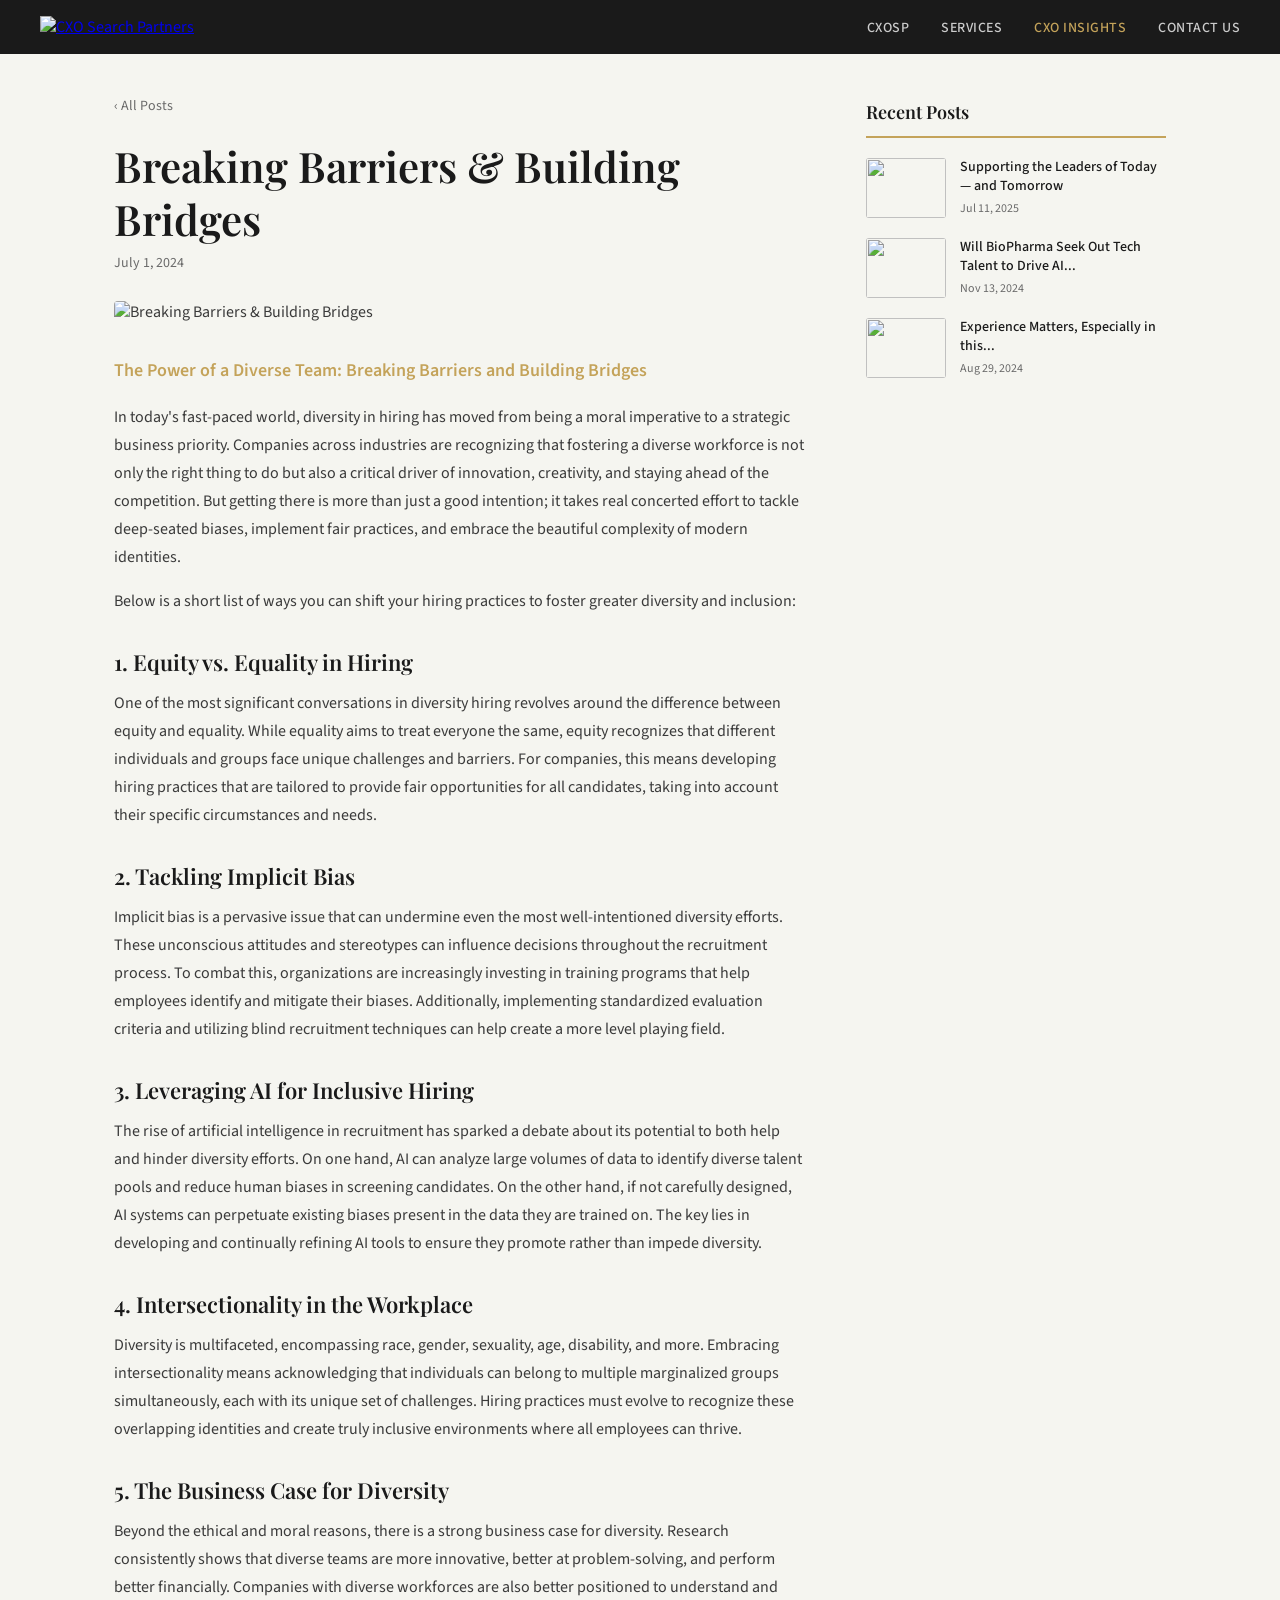
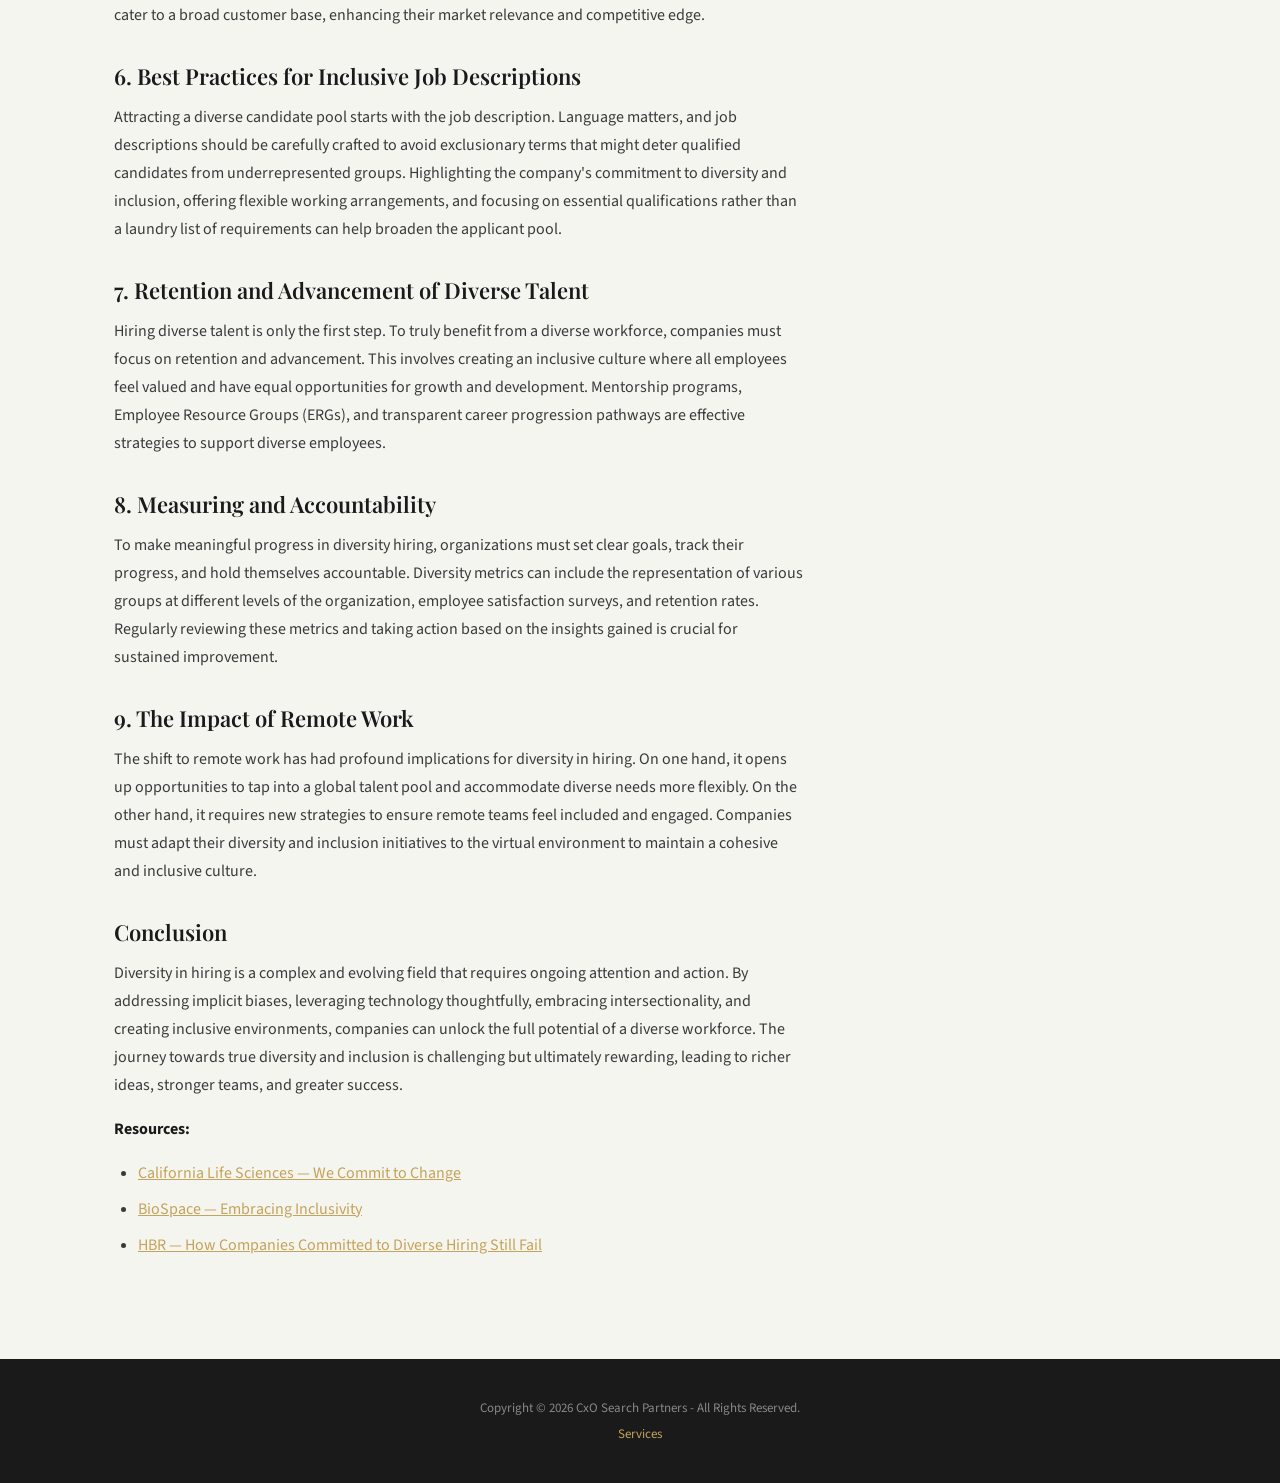
==== breaking-barriers-and-building-bridges.html @ 1664b2f3 "Add files via upload" ====
<!DOCTYPE html>
<html lang="en">
<head>
<meta charset="UTF-8">
<meta name="viewport" content="width=device-width, initial-scale=1.0">
<title>Breaking Barriers &amp; Building Bridges | CxO Search Partners</title>
<link rel="preconnect" href="https://fonts.googleapis.com">
<link href="https://fonts.googleapis.com/css2?family=Playfair+Display:wght@400;600;700&family=Source+Sans+3:wght@300;400;500;600&display=swap" rel="stylesheet">
<style>
  :root {
    --gold:#C4A35A; --dark:#1a1a1a; --text:#3a3a3a;
    --text-light:#6a6a6a; --bg:#f5f5f0; --white:#fff; --border:#e0ddd5;
  }
  *{margin:0;padding:0;box-sizing:border-box}
  body{font-family:'Source Sans 3',sans-serif;background:var(--bg);color:var(--text)}

  nav{background:var(--dark);padding:16px 40px;display:flex;align-items:center;justify-content:space-between;position:sticky;top:0;z-index:100}
  nav .logo img{height:50px}
  nav ul{list-style:none;display:flex;gap:32px}
  nav ul a{color:#ccc;text-decoration:none;font-size:14px;font-weight:500;letter-spacing:.5px;text-transform:uppercase;transition:color .2s}
  nav ul a:hover,nav ul a.active{color:var(--gold)}

  .container{max-width:1100px;margin:0 auto;padding:40px 24px 80px;display:grid;grid-template-columns:1fr 300px;gap:60px}
  .back{display:inline-block;color:var(--text-light);text-decoration:none;font-size:14px;margin-bottom:24px;transition:color .2s}
  .back:hover{color:var(--gold)}

  article h1{font-family:'Playfair Display',serif;font-size:clamp(28px,4vw,42px);font-weight:600;color:var(--dark);line-height:1.25;margin-bottom:8px}
  .date{font-size:14px;color:var(--text-light);margin-bottom:28px}
  .hero-img{width:100%;border-radius:4px;margin-bottom:32px;display:block}

  article h2{font-family:'Playfair Display',serif;font-size:22px;font-weight:600;color:var(--dark);margin:32px 0 12px}
  article h3{font-size:17px;font-weight:600;color:var(--dark);margin:24px 0 8px}
  article p{font-size:16px;line-height:1.75;margin-bottom:16px;color:var(--text)}
  article strong{color:var(--dark)}
  article em{font-style:italic}
  article ul,article ol{margin:12px 0 20px 24px;font-size:16px;line-height:1.75}
  article li{margin-bottom:8px}
  article a{color:var(--gold);text-decoration:underline}
  article .subtitle{font-size:18px;font-weight:600;color:var(--gold);margin-bottom:16px}

  /* SIDEBAR */
  aside{position:sticky;top:100px;align-self:start}
  aside h3{font-family:'Playfair Display',serif;font-size:18px;font-weight:600;color:var(--dark);margin-bottom:20px;padding-bottom:12px;border-bottom:2px solid var(--gold)}
  .recent-post{display:flex;gap:14px;text-decoration:none;color:inherit;margin-bottom:20px;transition:opacity .2s}
  .recent-post:hover{opacity:.8}
  .recent-post img{width:80px;height:60px;object-fit:cover;border-radius:3px;flex-shrink:0}
  .rp-title{font-size:14px;font-weight:500;color:var(--dark);line-height:1.35}
  .rp-date{font-size:12px;color:var(--text-light);margin-top:4px}

  footer{background:var(--dark);color:#888;text-align:center;padding:40px 24px;font-size:13px}
  footer a{color:var(--gold);text-decoration:none}

  @media(max-width:768px){
    .container{grid-template-columns:1fr;gap:40px}
    aside{position:static}
    nav{padding:12px 16px}
    nav ul{gap:16px}
    nav ul a{font-size:12px}
  }
</style>
</head>
<body>

<nav>
  <a href="/cxosp" class="logo">
    <img src="https://img1.wsimg.com/isteam/ip/c82aaadc-5b51-4ec2-8f71-c529b797f118/CXO%20Logo%20-%20Gold.png/:/rs=h:87,cg:true,m/qt=q:95" alt="CXO Search Partners">
  </a>
  <ul>
    <li><a href="/cxosp">CXOSP</a></li>
    <li><a href="/services">Services</a></li>
    <li><a href="/cxo-insights" class="active">CXO Insights</a></li>
    <li><a href="/contact-us">Contact Us</a></li>
  </ul>
</nav>

<div class="container">
  <main>
    <a href="/cxo-insights" class="back">&#8249; All Posts</a>
    <article>
      <h1>Breaking Barriers &amp; Building Bridges</h1>
      <div class="date">July 1, 2024</div>
      <img class="hero-img" src="https://img1.wsimg.com/isteam/ip/c82aaadc-5b51-4ec2-8f71-c529b797f118/blob-6cfee0d.png/:/cr=t:0%25,l:0%25,w:100%25,h:100%25/rs=w:1280" alt="Breaking Barriers &amp; Building Bridges">
      
<p class="subtitle">The Power of a Diverse Team: Breaking Barriers and Building Bridges</p>
<p>In today's fast-paced world, diversity in hiring has moved from being a moral imperative to a strategic business priority. Companies across industries are recognizing that fostering a diverse workforce is not only the right thing to do but also a critical driver of innovation, creativity, and staying ahead of the competition. But getting there is more than just a good intention; it takes real concerted effort to tackle deep-seated biases, implement fair practices, and embrace the beautiful complexity of modern identities.</p>
<p>Below is a short list of ways you can shift your hiring practices to foster greater diversity and inclusion:</p>

<h2>1. Equity vs. Equality in Hiring</h2>
<p>One of the most significant conversations in diversity hiring revolves around the difference between equity and equality. While equality aims to treat everyone the same, equity recognizes that different individuals and groups face unique challenges and barriers. For companies, this means developing hiring practices that are tailored to provide fair opportunities for all candidates, taking into account their specific circumstances and needs.</p>

<h2>2. Tackling Implicit Bias</h2>
<p>Implicit bias is a pervasive issue that can undermine even the most well-intentioned diversity efforts. These unconscious attitudes and stereotypes can influence decisions throughout the recruitment process. To combat this, organizations are increasingly investing in training programs that help employees identify and mitigate their biases. Additionally, implementing standardized evaluation criteria and utilizing blind recruitment techniques can help create a more level playing field.</p>

<h2>3. Leveraging AI for Inclusive Hiring</h2>
<p>The rise of artificial intelligence in recruitment has sparked a debate about its potential to both help and hinder diversity efforts. On one hand, AI can analyze large volumes of data to identify diverse talent pools and reduce human biases in screening candidates. On the other hand, if not carefully designed, AI systems can perpetuate existing biases present in the data they are trained on. The key lies in developing and continually refining AI tools to ensure they promote rather than impede diversity.</p>

<h2>4. Intersectionality in the Workplace</h2>
<p>Diversity is multifaceted, encompassing race, gender, sexuality, age, disability, and more. Embracing intersectionality means acknowledging that individuals can belong to multiple marginalized groups simultaneously, each with its unique set of challenges. Hiring practices must evolve to recognize these overlapping identities and create truly inclusive environments where all employees can thrive.</p>

<h2>5. The Business Case for Diversity</h2>
<p>Beyond the ethical and moral reasons, there is a strong business case for diversity. Research consistently shows that diverse teams are more innovative, better at problem-solving, and perform better financially. Companies with diverse workforces are also better positioned to understand and cater to a broad customer base, enhancing their market relevance and competitive edge.</p>

<h2>6. Best Practices for Inclusive Job Descriptions</h2>
<p>Attracting a diverse candidate pool starts with the job description. Language matters, and job descriptions should be carefully crafted to avoid exclusionary terms that might deter qualified candidates from underrepresented groups. Highlighting the company's commitment to diversity and inclusion, offering flexible working arrangements, and focusing on essential qualifications rather than a laundry list of requirements can help broaden the applicant pool.</p>

<h2>7. Retention and Advancement of Diverse Talent</h2>
<p>Hiring diverse talent is only the first step. To truly benefit from a diverse workforce, companies must focus on retention and advancement. This involves creating an inclusive culture where all employees feel valued and have equal opportunities for growth and development. Mentorship programs, Employee Resource Groups (ERGs), and transparent career progression pathways are effective strategies to support diverse employees.</p>

<h2>8. Measuring and Accountability</h2>
<p>To make meaningful progress in diversity hiring, organizations must set clear goals, track their progress, and hold themselves accountable. Diversity metrics can include the representation of various groups at different levels of the organization, employee satisfaction surveys, and retention rates. Regularly reviewing these metrics and taking action based on the insights gained is crucial for sustained improvement.</p>

<h2>9. The Impact of Remote Work</h2>
<p>The shift to remote work has had profound implications for diversity in hiring. On one hand, it opens up opportunities to tap into a global talent pool and accommodate diverse needs more flexibly. On the other hand, it requires new strategies to ensure remote teams feel included and engaged. Companies must adapt their diversity and inclusion initiatives to the virtual environment to maintain a cohesive and inclusive culture.</p>

<h2>Conclusion</h2>
<p>Diversity in hiring is a complex and evolving field that requires ongoing attention and action. By addressing implicit biases, leveraging technology thoughtfully, embracing intersectionality, and creating inclusive environments, companies can unlock the full potential of a diverse workforce. The journey towards true diversity and inclusion is challenging but ultimately rewarding, leading to richer ideas, stronger teams, and greater success.</p>

<p><strong>Resources:</strong></p>
<ul>
  <li><a href="https://www.califesciences.org/we-commit-to-change/" target="_blank">California Life Sciences — We Commit to Change</a></li>
  <li><a href="https://www.biospace.com/article/embracing-inclusivity-how-biopharmas-connect-with-lgbtq-employees/" target="_blank">BioSpace — Embracing Inclusivity</a></li>
  <li><a href="https://hbr.org/2021/02/research-how-companies-committed-to-diverse-hiring-still-fail" target="_blank">HBR — How Companies Committed to Diverse Hiring Still Fail</a></li>
</ul>

    </article>
  </main>
  <aside>
    <h3>Recent Posts</h3>
    
          <a href="/cxo-insights/supporting-the-leaders-of-today-and-tomorrow" class="recent-post">
            <img src="https://img1.wsimg.com/isteam/ip/c82aaadc-5b51-4ec2-8f71-c529b797f118/blob-88da074.png/:/cr=t:0%25,l:0%25,w:100%25,h:100%25/rs=w:1280" alt="">
            <div>
              <div class="rp-title">Supporting the Leaders of Today — and Tomorrow</div>
              <div class="rp-date">Jul 11, 2025</div>
            </div>
          </a>
          <a href="/cxo-insights/will-biopharma-seek-out-tech-talent-to-drive-ai-innovation" class="recent-post">
            <img src="https://img1.wsimg.com/isteam/ip/c82aaadc-5b51-4ec2-8f71-c529b797f118/blob-0753ed6.png/:/cr=t:0%25,l:0%25,w:100%25,h:100%25/rs=w:1280" alt="">
            <div>
              <div class="rp-title">Will BioPharma Seek Out Tech Talent to Drive AI...</div>
              <div class="rp-date">Nov 13, 2024</div>
            </div>
          </a>
          <a href="/cxo-insights/experience-matters-especially-in-this-challenging-market" class="recent-post">
            <img src="https://img1.wsimg.com/isteam/ip/c82aaadc-5b51-4ec2-8f71-c529b797f118/blob-376ab2c.png/:/rs=w:1280" alt="">
            <div>
              <div class="rp-title">Experience Matters, Especially in this...</div>
              <div class="rp-date">Aug 29, 2024</div>
            </div>
          </a>
  </aside>
</div>

<footer>
  <p>Copyright &copy; 2026 CxO Search Partners - All Rights Reserved.</p>
  <p style="margin-top:8px"><a href="/services">Services</a></p>
</footer>

</body>
</html>
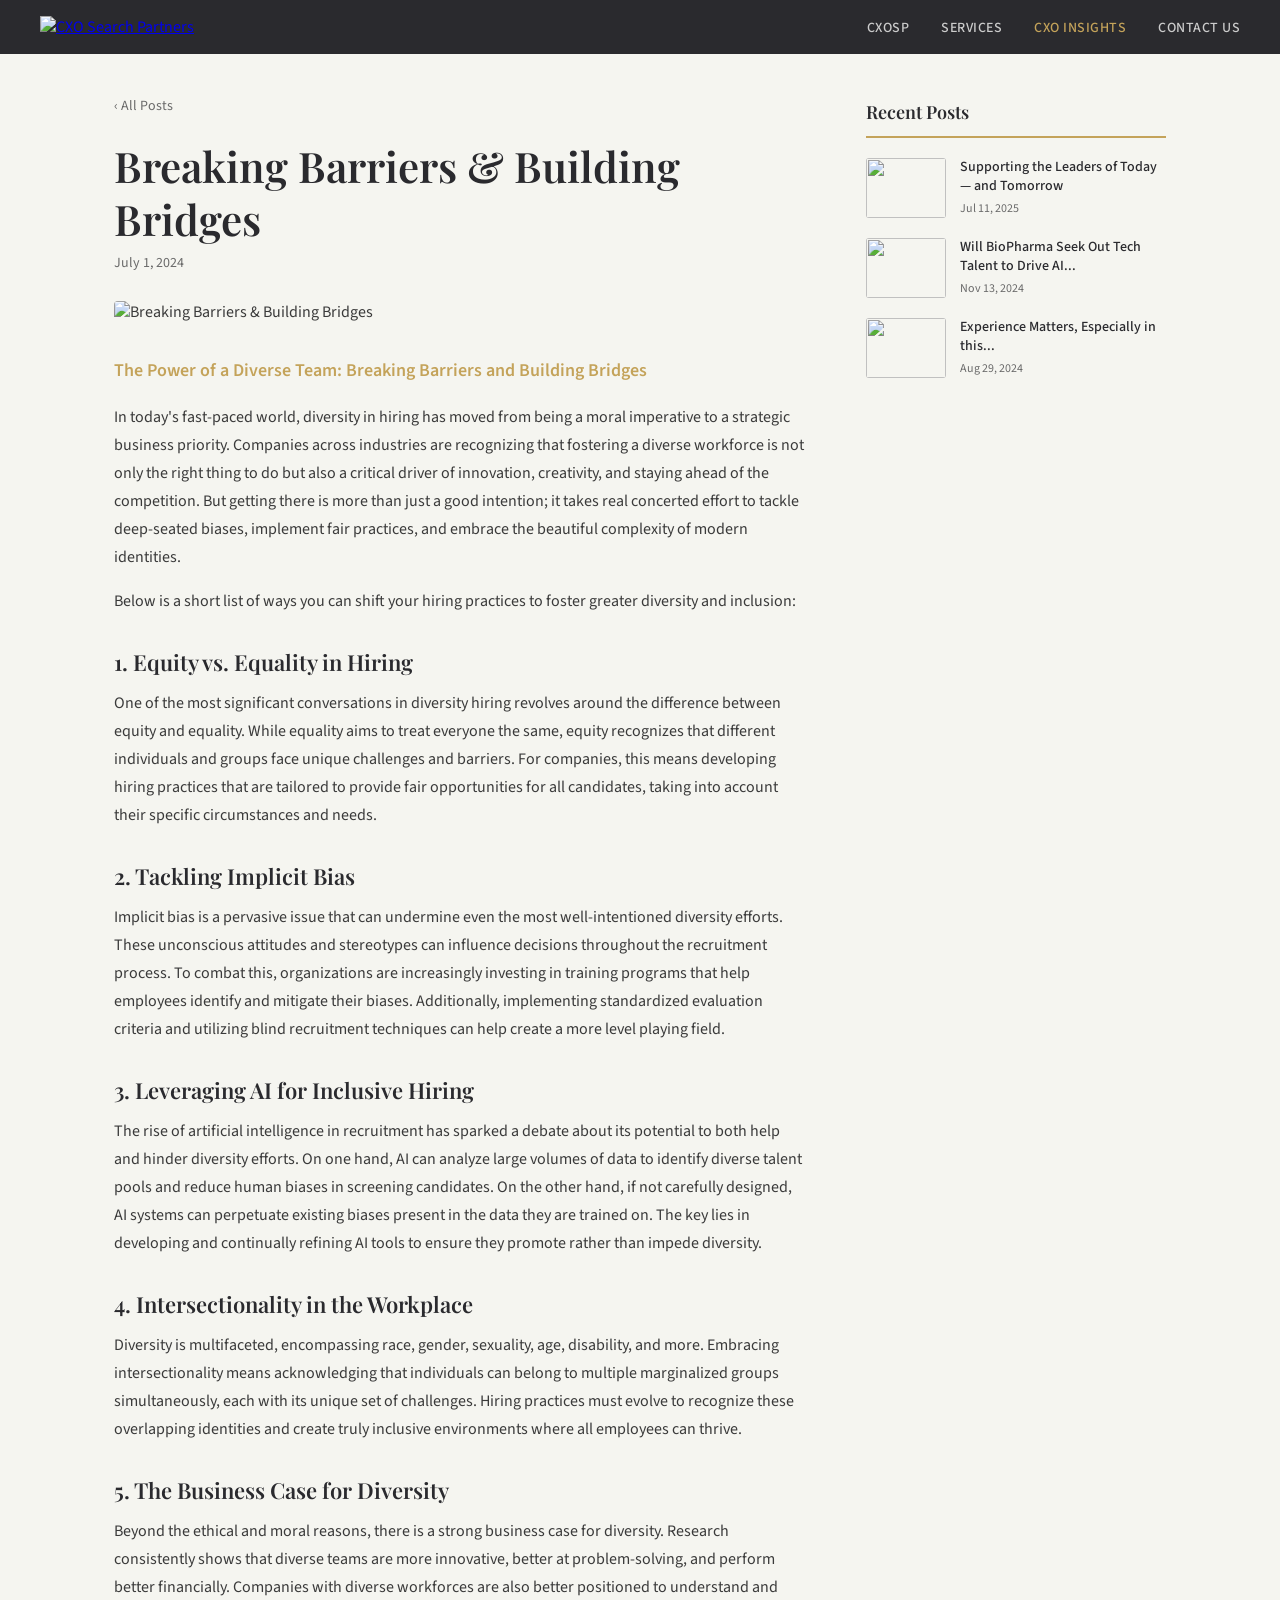
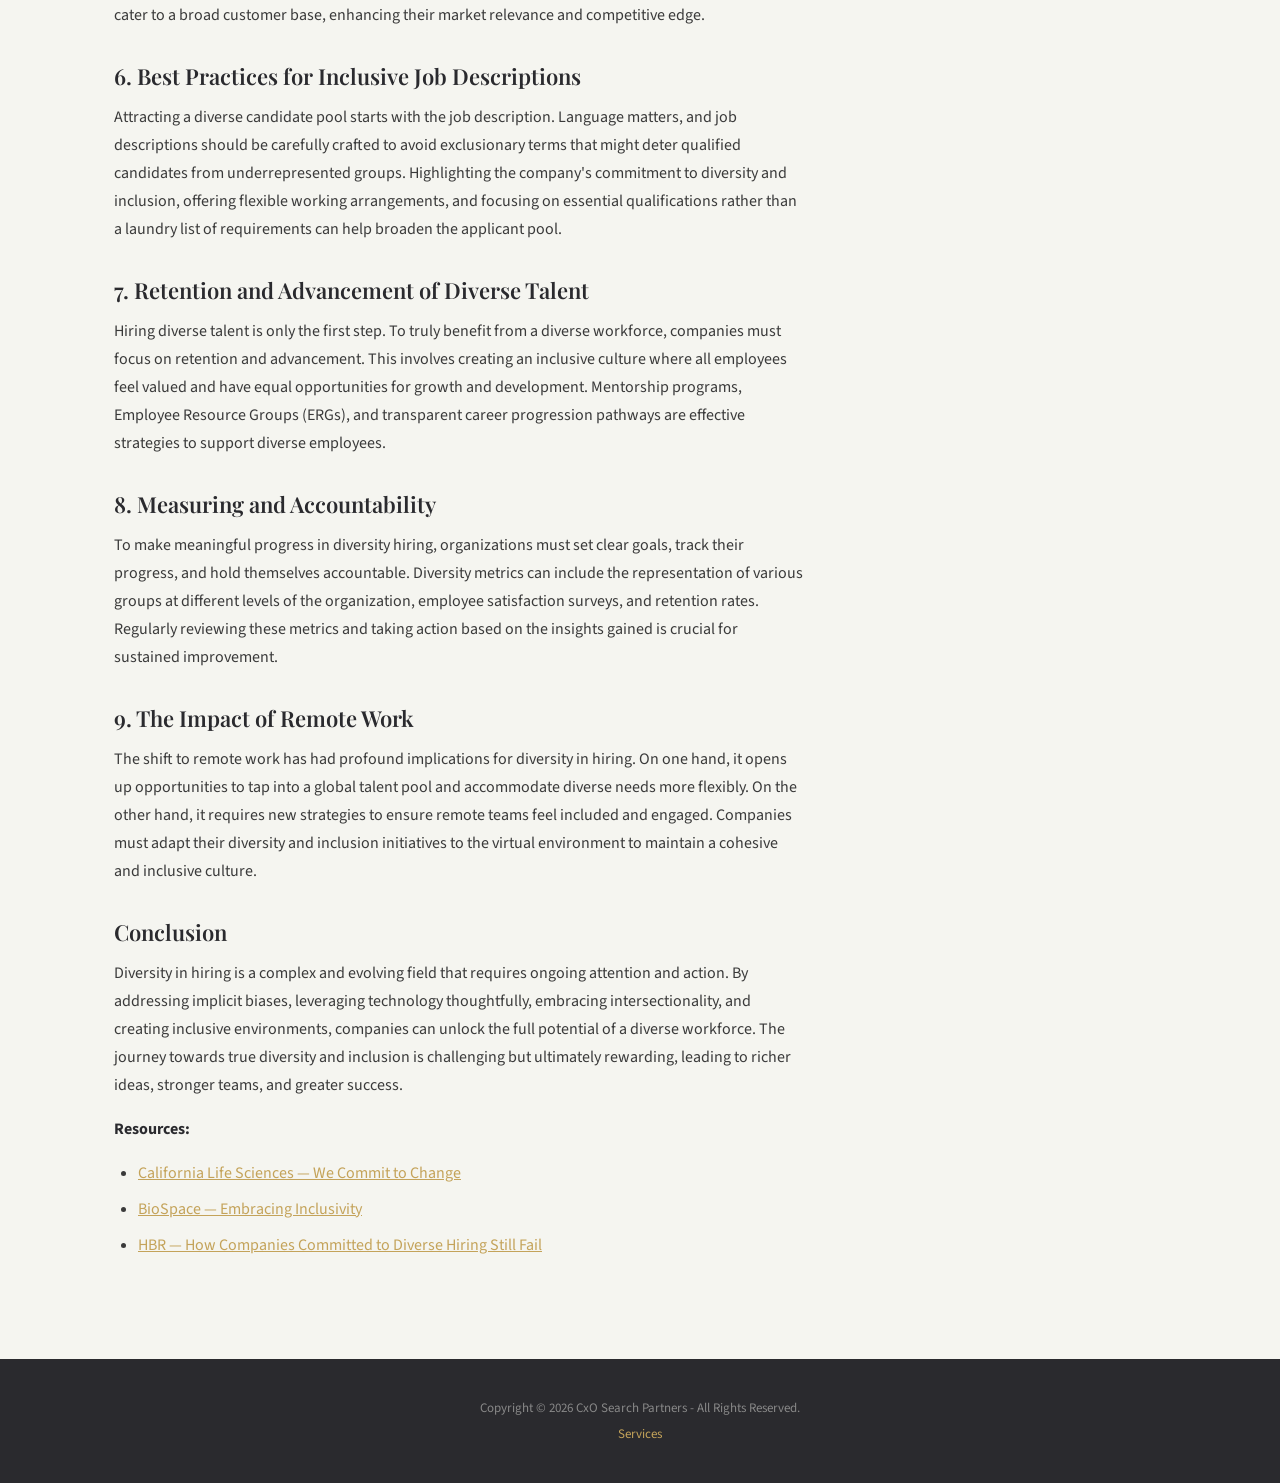
==== commit 4a303b66: "Fix insight pages: logo display, bigger size, match header/footer gray - Remove broken wsimg path su" ====
--- a/breaking-barriers-and-building-bridges.html
+++ b/breaking-barriers-and-building-bridges.html
@@ -8,14 +8,14 @@
 <link href="https://fonts.googleapis.com/css2?family=Playfair+Display:wght@400;600;700&family=Source+Sans+3:wght@300;400;500;600&display=swap" rel="stylesheet">
 <style>
   :root {
-    --gold:#C4A35A; --dark:#1a1a1a; --text:#3a3a3a;
+    --gold:#C4A35A; --dark:#2a2a2e; --text:#3a3a3a;
     --text-light:#6a6a6a; --bg:#f5f5f0; --white:#fff; --border:#e0ddd5;
   }
   *{margin:0;padding:0;box-sizing:border-box}
   body{font-family:'Source Sans 3',sans-serif;background:var(--bg);color:var(--text)}
 
   nav{background:var(--dark);padding:16px 40px;display:flex;align-items:center;justify-content:space-between;position:sticky;top:0;z-index:100}
-  nav .logo img{height:50px}
+  nav .logo img{height:60px}
   nav ul{list-style:none;display:flex;gap:32px}
   nav ul a{color:#ccc;text-decoration:none;font-size:14px;font-weight:500;letter-spacing:.5px;text-transform:uppercase;transition:color .2s}
   nav ul a:hover,nav ul a.active{color:var(--gold)}
@@ -62,20 +62,20 @@
 <body>
 
 <nav>
-  <a href="/cxosp" class="logo">
-    <img src="https://img1.wsimg.com/isteam/ip/c82aaadc-5b51-4ec2-8f71-c529b797f118/CXO%20Logo%20-%20Gold.png/:/rs=h:87,cg:true,m/qt=q:95" alt="CXO Search Partners">
+  <a href="index.html" class="logo">
+    <img src="https://image2url.com/r2/default/images/1773189788522-8abf60c4-0d7b-488e-9945-8f41269a9146.png" alt="CXO Search Partners">
   </a>
   <ul>
-    <li><a href="/cxosp">CXOSP</a></li>
-    <li><a href="/services">Services</a></li>
-    <li><a href="/cxo-insights" class="active">CXO Insights</a></li>
-    <li><a href="/contact-us">Contact Us</a></li>
+    <li><a href="index.html">CXOSP</a></li>
+    <li><a href="services.html">Services</a></li>
+    <li><a href="insights.html" class="active">CXO Insights</a></li>
+    <li><a href="contact.html">Contact Us</a></li>
   </ul>
 </nav>
 
 <div class="container">
   <main>
-    <a href="/cxo-insights" class="back">&#8249; All Posts</a>
+    <a href="insights.html" class="back">&#8249; All Posts</a>
     <article>
       <h1>Breaking Barriers &amp; Building Bridges</h1>
       <div class="date">July 1, 2024</div>
@@ -127,21 +127,21 @@
   <aside>
     <h3>Recent Posts</h3>
     
-          <a href="/cxo-insights/supporting-the-leaders-of-today-and-tomorrow" class="recent-post">
+          <a href="supporting-the-leaders-of-today-and-tomorrow.html" class="recent-post">
             <img src="https://img1.wsimg.com/isteam/ip/c82aaadc-5b51-4ec2-8f71-c529b797f118/blob-88da074.png/:/cr=t:0%25,l:0%25,w:100%25,h:100%25/rs=w:1280" alt="">
             <div>
               <div class="rp-title">Supporting the Leaders of Today — and Tomorrow</div>
               <div class="rp-date">Jul 11, 2025</div>
             </div>
           </a>
-          <a href="/cxo-insights/will-biopharma-seek-out-tech-talent-to-drive-ai-innovation" class="recent-post">
+          <a href="will-biopharma-seek-out-tech-talent-to-drive-ai-innovation.html" class="recent-post">
             <img src="https://img1.wsimg.com/isteam/ip/c82aaadc-5b51-4ec2-8f71-c529b797f118/blob-0753ed6.png/:/cr=t:0%25,l:0%25,w:100%25,h:100%25/rs=w:1280" alt="">
             <div>
               <div class="rp-title">Will BioPharma Seek Out Tech Talent to Drive AI...</div>
               <div class="rp-date">Nov 13, 2024</div>
             </div>
           </a>
-          <a href="/cxo-insights/experience-matters-especially-in-this-challenging-market" class="recent-post">
+          <a href="experience-matters-especially-in-this-challenging-market.html" class="recent-post">
             <img src="https://img1.wsimg.com/isteam/ip/c82aaadc-5b51-4ec2-8f71-c529b797f118/blob-376ab2c.png/:/rs=w:1280" alt="">
             <div>
               <div class="rp-title">Experience Matters, Especially in this...</div>
@@ -153,7 +153,7 @@
 
 <footer>
   <p>Copyright &copy; 2026 CxO Search Partners - All Rights Reserved.</p>
-  <p style="margin-top:8px"><a href="/services">Services</a></p>
+  <p style="margin-top:8px"><a href="services.html">Services</a></p>
 </footer>
 
 </body>
